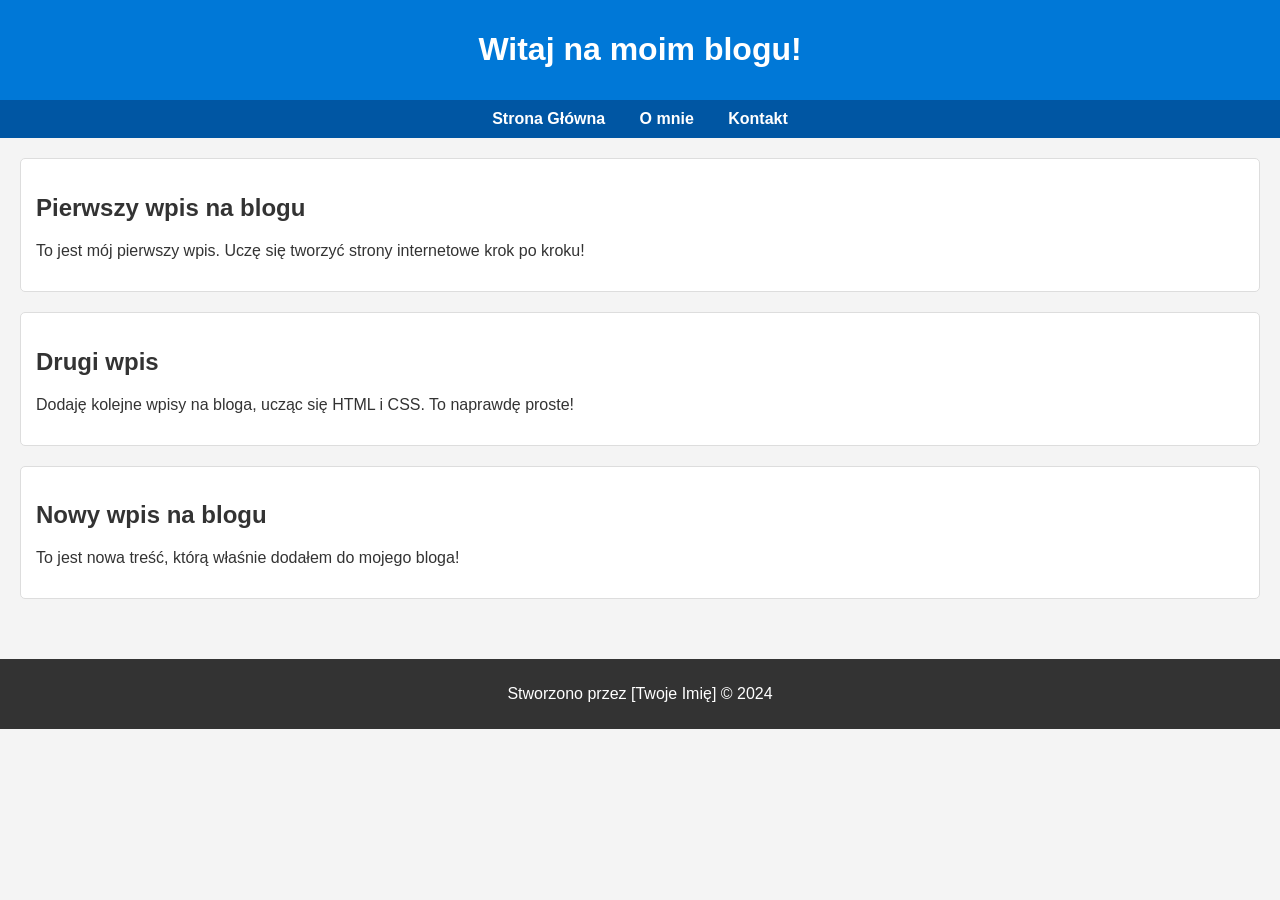
==== index.html @ 07880860 "Poprawiono kod i dodano nowy wpis" ====
<!DOCTYPE html>
<html lang="pl">
  <head>
    <meta charset="UTF-8" />
    <meta name="viewport" content="width=device-width, initial-scale=1.0" />
    <title>Mój Blog</title>
    <style>
      body {
        font-family: Arial, sans-serif;
        margin: 0;
        padding: 0;
        background-color: #f4f4f4;
        color: #333;
      }
      header {
        background: #0078d7;
        color: #fff;
        padding: 10px 20px;
        text-align: center;
      }
      nav {
        background: #0056a3;
        padding: 10px;
        text-align: center;
      }
      nav a {
        color: #fff;
        text-decoration: none;
        margin: 0 15px;
        font-weight: bold;
      }
      nav a:hover {
        text-decoration: underline;
      }
      main {
        padding: 20px;
      }
      article {
        margin-bottom: 20px;
        padding: 15px;
        background: #fff;
        border: 1px solid #ddd;
        border-radius: 5px;
      }
      footer {
        background: #333;
        color: #fff;
        text-align: center;
        padding: 10px;
        margin-top: 20px;
      }
    </style>
  </head>
  <body>
    <header>
      <h1>Witaj na moim blogu!</h1>
    </header>
    <nav>
      <a href="#home">Strona Główna</a>
      <a href="#about">O mnie</a>
      <a href="#contact">Kontakt</a>
    </nav>
    <main>
      <article>
        <h2>Pierwszy wpis na blogu</h2>
        <p>To jest mój pierwszy wpis. Uczę się tworzyć strony internetowe krok po kroku!</p>
      </article>
      <article>
        <h2>Drugi wpis</h2>
        <p>Dodaję kolejne wpisy na bloga, ucząc się HTML i CSS. To naprawdę proste!</p>
      </article>
      <article>
        <h2>Nowy wpis na blogu</h2>
        <p>To jest nowa treść, którą właśnie dodałem do mojego bloga!</p>
      </article>
      
    </main>
    <footer>
      <p>Stworzono przez [Twoje Imię] &copy; 2024</p>
    </footer>
  </body>
</html>
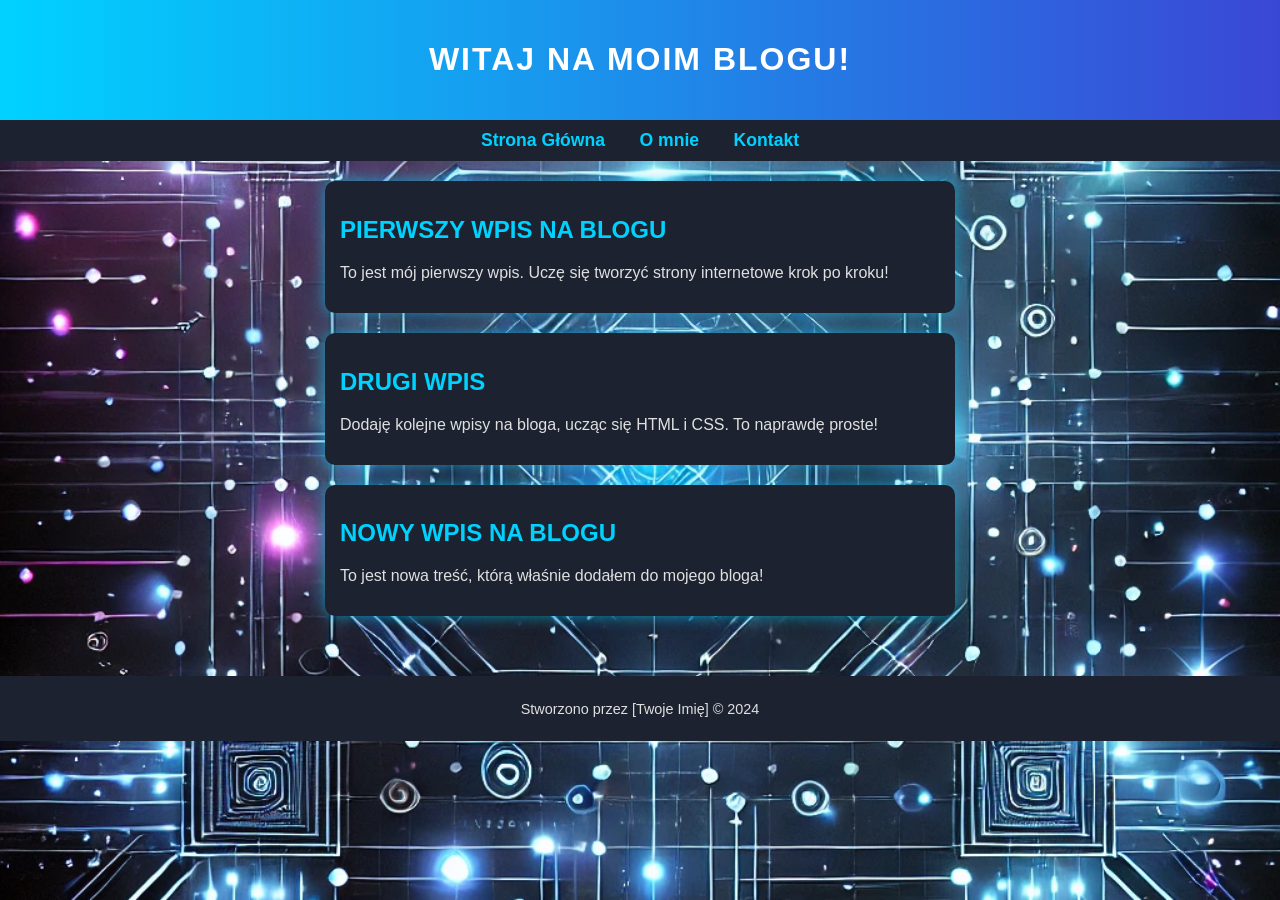
==== commit 67a811cb: "Dodano styl sci-fi, poprawiono strukturę HTML i responsywność" ====
--- a/index.html
+++ b/index.html
@@ -5,79 +5,142 @@
     <meta name="viewport" content="width=device-width, initial-scale=1.0" />
     <title>Mój Blog</title>
     <style>
+      /* Stylizacja całej strony */
       body {
         font-family: Arial, sans-serif;
         margin: 0;
         padding: 0;
-        background-color: #f4f4f4;
-        color: #333;
+        background-image: url('tlo-sci-fi.png'); /* Tło w stylu sci-fi */
+        background-size: cover;
+        background-attachment: fixed;
+        background-position: center;
+        color: #e0e0e0; /* Jasny kolor tekstu dla kontrastu */
       }
+
+      /* Nagłówek strony */
       header {
-        background: #0078d7;
+        background: linear-gradient(90deg, #00d2ff, #3a47d5);
         color: #fff;
-        padding: 10px 20px;
+        padding: 20px;
         text-align: center;
+        text-transform: uppercase;
+        letter-spacing: 2px;
+        box-shadow: 0 4px 10px rgba(0, 0, 0, 0.8);
       }
+
+      /* Nawigacja */
       nav {
-        background: #0056a3;
+        background: #1c2230;
         padding: 10px;
         text-align: center;
       }
+
       nav a {
-        color: #fff;
+        color: #00d2ff;
         text-decoration: none;
         margin: 0 15px;
         font-weight: bold;
+        font-size: 1.1em;
       }
+
       nav a:hover {
-        text-decoration: underline;
+        color: #3a47d5;
+        text-shadow: 0 0 5px #3a47d5;
       }
+
+      /* Główna zawartość */
       main {
         padding: 20px;
+        display: flex;
+        flex-direction: column;
+        align-items: center;
       }
+
       article {
+        background: #1c2230;
         margin-bottom: 20px;
         padding: 15px;
-        background: #fff;
-        border: 1px solid #ddd;
-        border-radius: 5px;
+        border-radius: 10px;
+        box-shadow: 0 0 15px rgba(0, 210, 255, 0.6);
+        width: 90%;
+        max-width: 600px;
+        transition: transform 0.3s ease, box-shadow 0.3s ease;
       }
+
+      article:hover {
+        transform: scale(1.03);
+        box-shadow: 0 0 20px rgba(0, 210, 255, 0.8);
+      }
+
+      h2 {
+        color: #00d2ff;
+        text-transform: uppercase;
+        font-size: 1.5em;
+      }
+
+      /* Stopka */
       footer {
-        background: #333;
-        color: #fff;
+        background: #1c2230;
+        color: #e0e0e0;
         text-align: center;
         padding: 10px;
         margin-top: 20px;
+        font-size: 0.9em;
+      }
+
+      /* Responsywność strony */
+      @media (max-width: 768px) {
+        main {
+          padding: 10px;
+        }
+        article {
+          width: 100%;
+        }
       }
     </style>
   </head>
   <body>
+    <!-- Nagłówek -->
     <header>
       <h1>Witaj na moim blogu!</h1>
     </header>
+
+    <!-- Nawigacja -->
     <nav>
       <a href="#home">Strona Główna</a>
       <a href="#about">O mnie</a>
       <a href="#contact">Kontakt</a>
     </nav>
+
+    <!-- Główna treść strony -->
     <main>
-      <article>
+      <article id="home">
         <h2>Pierwszy wpis na blogu</h2>
-        <p>To jest mój pierwszy wpis. Uczę się tworzyć strony internetowe krok po kroku!</p>
+        <p>
+          To jest mój pierwszy wpis. Uczę się tworzyć strony internetowe krok po
+          kroku!
+        </p>
       </article>
+
       <article>
         <h2>Drugi wpis</h2>
-        <p>Dodaję kolejne wpisy na bloga, ucząc się HTML i CSS. To naprawdę proste!</p>
+        <p>
+          Dodaję kolejne wpisy na bloga, ucząc się HTML i CSS. To naprawdę
+          proste!
+        </p>
       </article>
+
       <article>
         <h2>Nowy wpis na blogu</h2>
         <p>To jest nowa treść, którą właśnie dodałem do mojego bloga!</p>
       </article>
-      
     </main>
+
+    <!-- Stopka -->
     <footer>
       <p>Stworzono przez [Twoje Imię] &copy; 2024</p>
     </footer>
   </body>
 </html>
 
+
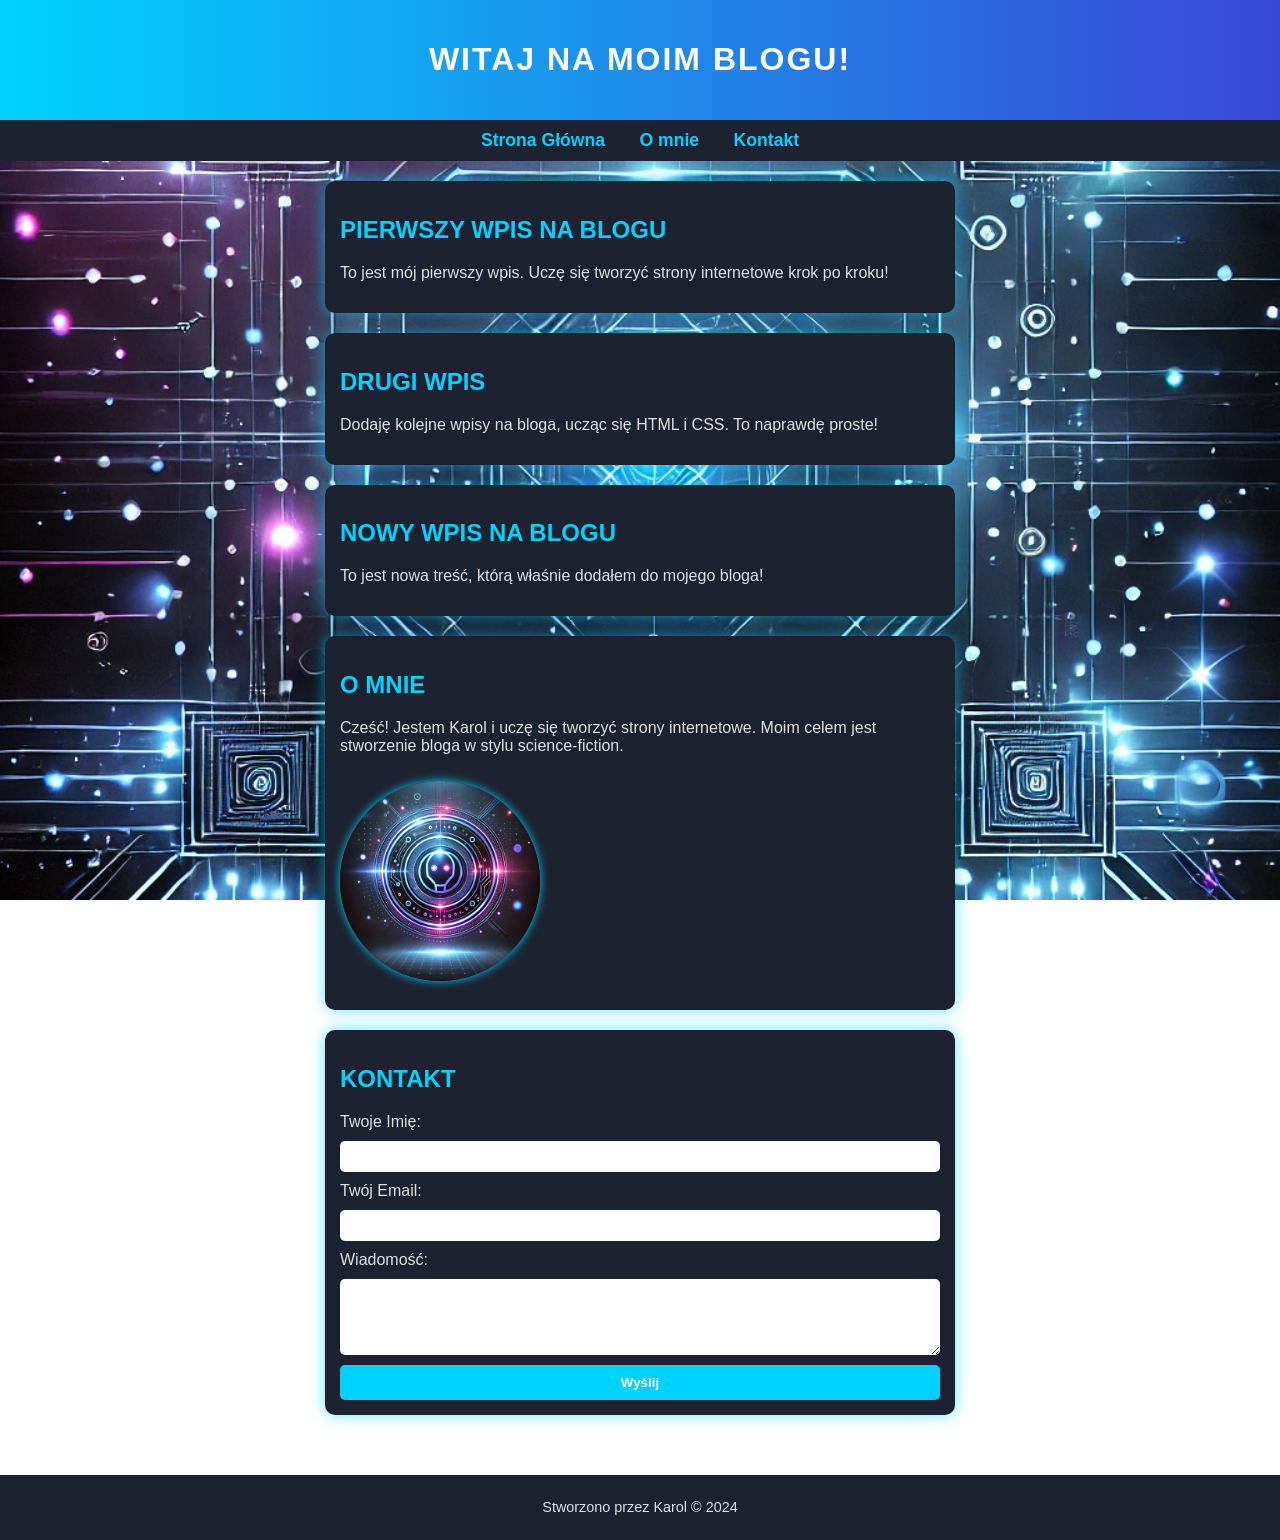
==== commit 47092c2e: "Dodano futurystyczny avatar i zaktualizowano index.html" ====
--- a/index.html
+++ b/index.html
@@ -14,7 +14,7 @@
         background-size: cover;
         background-attachment: fixed;
         background-position: center;
-        color: #e0e0e0; /* Jasny kolor tekstu dla kontrastu */
+        color: #e0e0e0; /* Jasny kolor tekstu */
       }
 
       /* Nagłówek strony */
@@ -56,7 +56,8 @@
         align-items: center;
       }
 
-      article {
+      article,
+      section {
         background: #1c2230;
         margin-bottom: 20px;
         padding: 15px;
@@ -67,7 +68,8 @@
         transition: transform 0.3s ease, box-shadow 0.3s ease;
       }
 
-      article:hover {
+      article:hover,
+      section:hover {
         transform: scale(1.03);
         box-shadow: 0 0 20px rgba(0, 210, 255, 0.8);
       }
@@ -76,6 +78,42 @@
         color: #00d2ff;
         text-transform: uppercase;
         font-size: 1.5em;
+      }
+
+      img {
+        width: 200px;
+        border-radius: 50%;
+        box-shadow: 0 0 10px #00d2ff;
+        margin: 10px 0;
+      }
+
+      /* Formularz kontaktowy */
+      form {
+        display: flex;
+        flex-direction: column;
+        gap: 10px;
+      }
+
+      form input,
+      form textarea {
+        padding: 8px;
+        border: none;
+        border-radius: 5px;
+      }
+
+      form button {
+        background: #00d2ff;
+        color: #fff;
+        border: none;
+        padding: 10px;
+        border-radius: 5px;
+        cursor: pointer;
+        font-weight: bold;
+      }
+
+      form button:hover {
+        background: #3a47d5;
+        box-shadow: 0 0 5px #3a47d5;
       }
 
       /* Stopka */
@@ -88,16 +126,29 @@
         font-size: 0.9em;
       }
 
-      /* Responsywność strony */
+      /* Responsywność */
       @media (max-width: 768px) {
         main {
           padding: 10px;
         }
-        article {
+        article,
+        section {
           width: 100%;
         }
       }
     </style>
+    <script>
+      document.addEventListener("DOMContentLoaded", () => {
+        const links = document.querySelectorAll("nav a");
+        links.forEach(link => {
+          link.addEventListener("click", e => {
+            e.preventDefault();
+            const target = document.querySelector(link.getAttribute("href"));
+            target.scrollIntoView({ behavior: "smooth" });
+          });
+        });
+      });
+    </script>
   </head>
   <body>
     <!-- Nagłówek -->
@@ -114,33 +165,53 @@
 
     <!-- Główna treść strony -->
     <main>
+      <!-- Sekcja Strona Główna -->
       <article id="home">
         <h2>Pierwszy wpis na blogu</h2>
-        <p>
-          To jest mój pierwszy wpis. Uczę się tworzyć strony internetowe krok po
-          kroku!
-        </p>
+        <p>To jest mój pierwszy wpis. Uczę się tworzyć strony internetowe krok po kroku!</p>
       </article>
 
       <article>
         <h2>Drugi wpis</h2>
-        <p>
-          Dodaję kolejne wpisy na bloga, ucząc się HTML i CSS. To naprawdę
-          proste!
-        </p>
+        <p>Dodaję kolejne wpisy na bloga, ucząc się HTML i CSS. To naprawdę proste!</p>
       </article>
 
       <article>
         <h2>Nowy wpis na blogu</h2>
         <p>To jest nowa treść, którą właśnie dodałem do mojego bloga!</p>
       </article>
+
+      <!-- Sekcja O mnie -->
+      <section id="about">
+        <h2>O mnie</h2>
+        <p>Cześć! Jestem Karol i uczę się tworzyć strony internetowe. Moim celem jest stworzenie bloga w stylu science-fiction.</p>
+        <img src="avatar.png" alt="Zdjęcie autora" />
+      </section>
+
+      <!-- Sekcja Kontakt -->
+      <section id="contact">
+        <h2>Kontakt</h2>
+        <form>
+          <label for="name">Twoje Imię:</label>
+          <input type="text" id="name" name="name" required />
+
+          <label for="email">Twój Email:</label>
+          <input type="email" id="email" name="email" required />
+
+          <label for="message">Wiadomość:</label>
+          <textarea id="message" name="message" rows="4" required></textarea>
+
+          <button type="submit">Wyślij</button>
+        </form>
+      </section>
     </main>
 
     <!-- Stopka -->
     <footer>
-      <p>Stworzono przez [Twoje Imię] &copy; 2024</p>
+      <p>Stworzono przez Karol &copy; 2024</p>
     </footer>
   </body>
 </html>
 
 
+
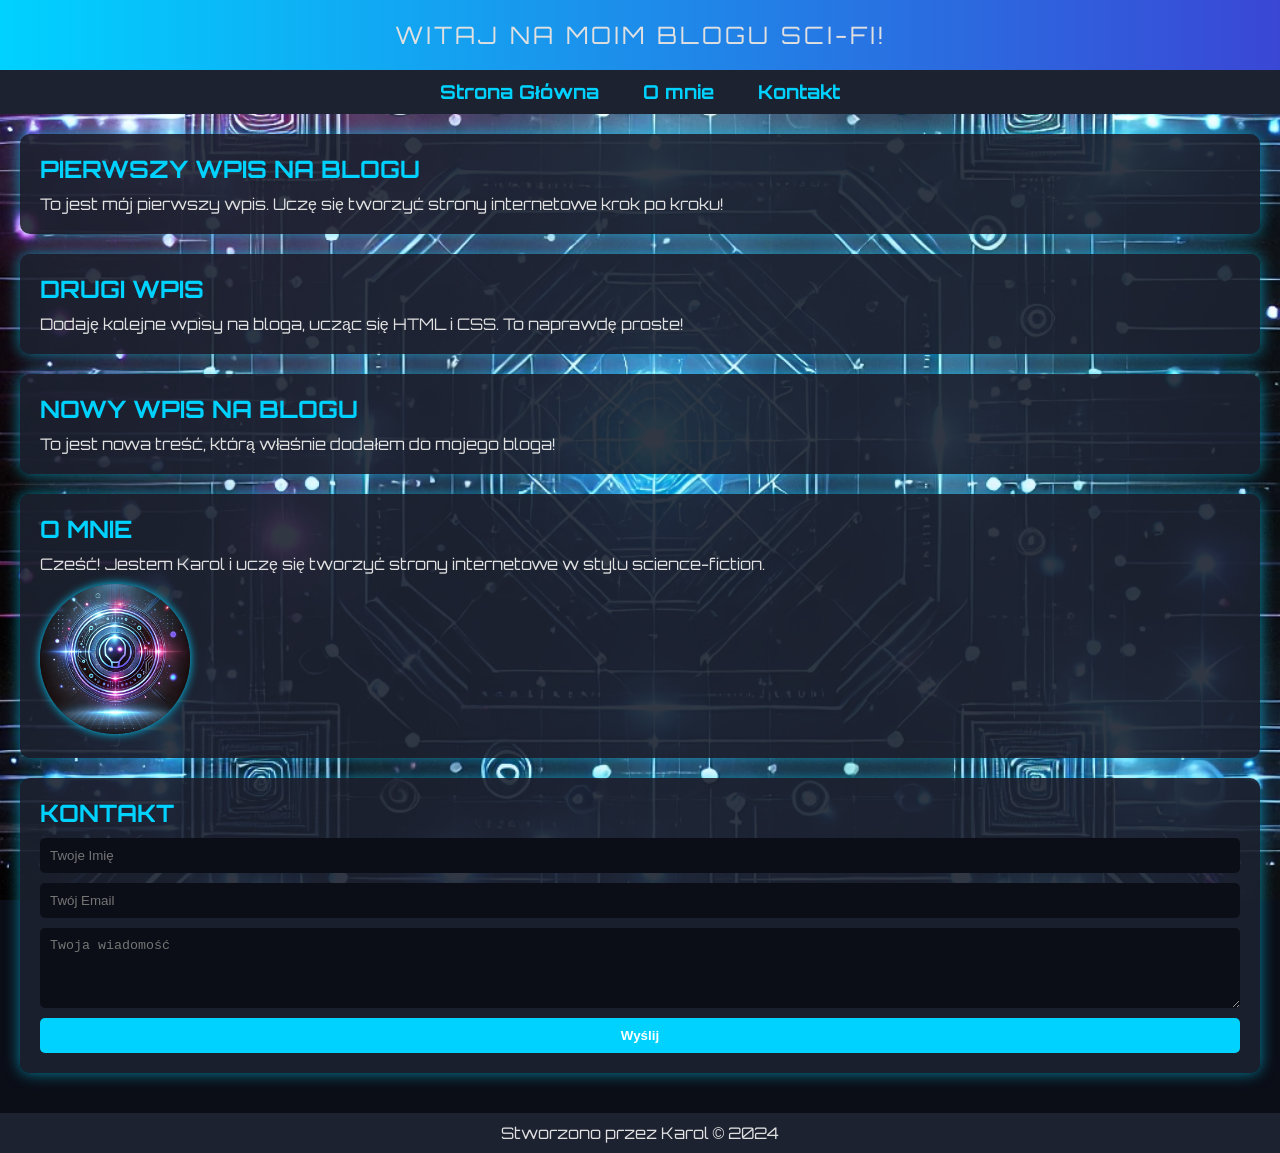
==== commit c0fb772b: "Dodano pełną wersję bloga z animacjami i sekcjami" ====
--- a/index.html
+++ b/index.html
@@ -3,28 +3,57 @@
   <head>
     <meta charset="UTF-8" />
     <meta name="viewport" content="width=device-width, initial-scale=1.0" />
-    <title>Mój Blog</title>
+    <title>Mój Blog Sci-Fi</title>
+    <!-- Google Fonts -->
+    <link
+      href="https://fonts.googleapis.com/css2?family=Orbitron:wght@400;700&display=swap"
+      rel="stylesheet"
+    />
     <style>
-      /* Stylizacja całej strony */
-      body {
-        font-family: Arial, sans-serif;
+      /* Globalne style */
+      * {
         margin: 0;
         padding: 0;
-        background-image: url('tlo-sci-fi.png'); /* Tło w stylu sci-fi */
-        background-size: cover;
-        background-attachment: fixed;
-        background-position: center;
-        color: #e0e0e0; /* Jasny kolor tekstu */
-      }
-
-      /* Nagłówek strony */
+        box-sizing: border-box;
+      }
+
+      body {
+        font-family: "Orbitron", sans-serif;
+        background-color: #0b0e17;
+        color: #e0e0e0;
+        overflow-x: hidden;
+      }
+
+      /* Dynamiczne tło */
+      body::before {
+        content: "";
+        position: fixed;
+        top: 0;
+        left: 0;
+        width: 100%;
+        height: 100%;
+        background: url("tlo-sci-fi.png") no-repeat center center/cover;
+        z-index: -1;
+        animation: backgroundMove 15s infinite alternate;
+      }
+
+      @keyframes backgroundMove {
+        from {
+          background-position: 0 0;
+        }
+        to {
+          background-position: -500px 500px;
+        }
+      }
+
+      /* Nagłówek */
       header {
         background: linear-gradient(90deg, #00d2ff, #3a47d5);
-        color: #fff;
         padding: 20px;
         text-align: center;
+        font-size: 1.5em;
+        letter-spacing: 3px;
         text-transform: uppercase;
-        letter-spacing: 2px;
         box-shadow: 0 4px 10px rgba(0, 0, 0, 0.8);
       }
 
@@ -33,58 +62,58 @@
         background: #1c2230;
         padding: 10px;
         text-align: center;
+        position: sticky;
+        top: 0;
+        z-index: 10;
       }
 
       nav a {
         color: #00d2ff;
         text-decoration: none;
-        margin: 0 15px;
+        margin: 0 20px;
         font-weight: bold;
-        font-size: 1.1em;
+        font-size: 1.2em;
+        transition: color 0.3s ease;
       }
 
       nav a:hover {
         color: #3a47d5;
-        text-shadow: 0 0 5px #3a47d5;
-      }
-
-      /* Główna zawartość */
+        text-shadow: 0 0 10px #3a47d5;
+      }
+
+      /* Sekcja główna */
       main {
         padding: 20px;
-        display: flex;
-        flex-direction: column;
-        align-items: center;
       }
 
       article,
       section {
-        background: #1c2230;
+        background: rgba(28, 34, 48, 0.9);
         margin-bottom: 20px;
-        padding: 15px;
+        padding: 20px;
         border-radius: 10px;
         box-shadow: 0 0 15px rgba(0, 210, 255, 0.6);
-        width: 90%;
-        max-width: 600px;
-        transition: transform 0.3s ease, box-shadow 0.3s ease;
+        transition: transform 0.3s ease;
       }
 
       article:hover,
       section:hover {
-        transform: scale(1.03);
+        transform: translateY(-10px);
         box-shadow: 0 0 20px rgba(0, 210, 255, 0.8);
       }
 
       h2 {
         color: #00d2ff;
         text-transform: uppercase;
-        font-size: 1.5em;
-      }
-
-      img {
-        width: 200px;
+        margin-bottom: 10px;
+      }
+
+      /* Sekcja "O mnie" */
+      img.avatar {
+        width: 150px;
         border-radius: 50%;
         box-shadow: 0 0 10px #00d2ff;
-        margin: 10px 0;
+        margin-top: 10px;
       }
 
       /* Formularz kontaktowy */
@@ -96,44 +125,41 @@
 
       form input,
       form textarea {
-        padding: 8px;
+        padding: 10px;
         border: none;
         border-radius: 5px;
+        background: #0b0e17;
+        color: #e0e0e0;
       }
 
       form button {
         background: #00d2ff;
         color: #fff;
+        padding: 10px;
         border: none;
-        padding: 10px;
         border-radius: 5px;
         cursor: pointer;
         font-weight: bold;
+        transition: background 0.3s;
       }
 
       form button:hover {
         background: #3a47d5;
-        box-shadow: 0 0 5px #3a47d5;
       }
 
       /* Stopka */
       footer {
         background: #1c2230;
+        padding: 10px;
+        text-align: center;
         color: #e0e0e0;
-        text-align: center;
-        padding: 10px;
-        margin-top: 20px;
-        font-size: 0.9em;
       }
 
       /* Responsywność */
       @media (max-width: 768px) {
-        main {
-          padding: 10px;
-        }
-        article,
-        section {
-          width: 100%;
+        nav a {
+          display: block;
+          margin: 10px 0;
         }
       }
     </style>
@@ -152,9 +178,7 @@
   </head>
   <body>
     <!-- Nagłówek -->
-    <header>
-      <h1>Witaj na moim blogu!</h1>
-    </header>
+    <header>Witaj na moim blogu sci-fi!</header>
 
     <!-- Nawigacja -->
     <nav>
@@ -163,9 +187,8 @@
       <a href="#contact">Kontakt</a>
     </nav>
 
-    <!-- Główna treść strony -->
+    <!-- Główna treść -->
     <main>
-      <!-- Sekcja Strona Główna -->
       <article id="home">
         <h2>Pierwszy wpis na blogu</h2>
         <p>To jest mój pierwszy wpis. Uczę się tworzyć strony internetowe krok po kroku!</p>
@@ -181,35 +204,25 @@
         <p>To jest nowa treść, którą właśnie dodałem do mojego bloga!</p>
       </article>
 
-      <!-- Sekcja O mnie -->
       <section id="about">
         <h2>O mnie</h2>
-        <p>Cześć! Jestem Karol i uczę się tworzyć strony internetowe. Moim celem jest stworzenie bloga w stylu science-fiction.</p>
-        <img src="avatar.png" alt="Zdjęcie autora" />
+        <p>Cześć! Jestem Karol i uczę się tworzyć strony internetowe w stylu science-fiction.</p>
+        <img src="avatar.png" alt="Zdjęcie autora" class="avatar" />
       </section>
 
-      <!-- Sekcja Kontakt -->
       <section id="contact">
         <h2>Kontakt</h2>
         <form>
-          <label for="name">Twoje Imię:</label>
-          <input type="text" id="name" name="name" required />
-
-          <label for="email">Twój Email:</label>
-          <input type="email" id="email" name="email" required />
-
-          <label for="message">Wiadomość:</label>
-          <textarea id="message" name="message" rows="4" required></textarea>
-
+          <input type="text" placeholder="Twoje Imię" required />
+          <input type="email" placeholder="Twój Email" required />
+          <textarea rows="4" placeholder="Twoja wiadomość" required></textarea>
           <button type="submit">Wyślij</button>
         </form>
       </section>
     </main>
 
     <!-- Stopka -->
-    <footer>
-      <p>Stworzono przez Karol &copy; 2024</p>
-    </footer>
+    <footer>Stworzono przez Karol &copy; 2024</footer>
   </body>
 </html>
 
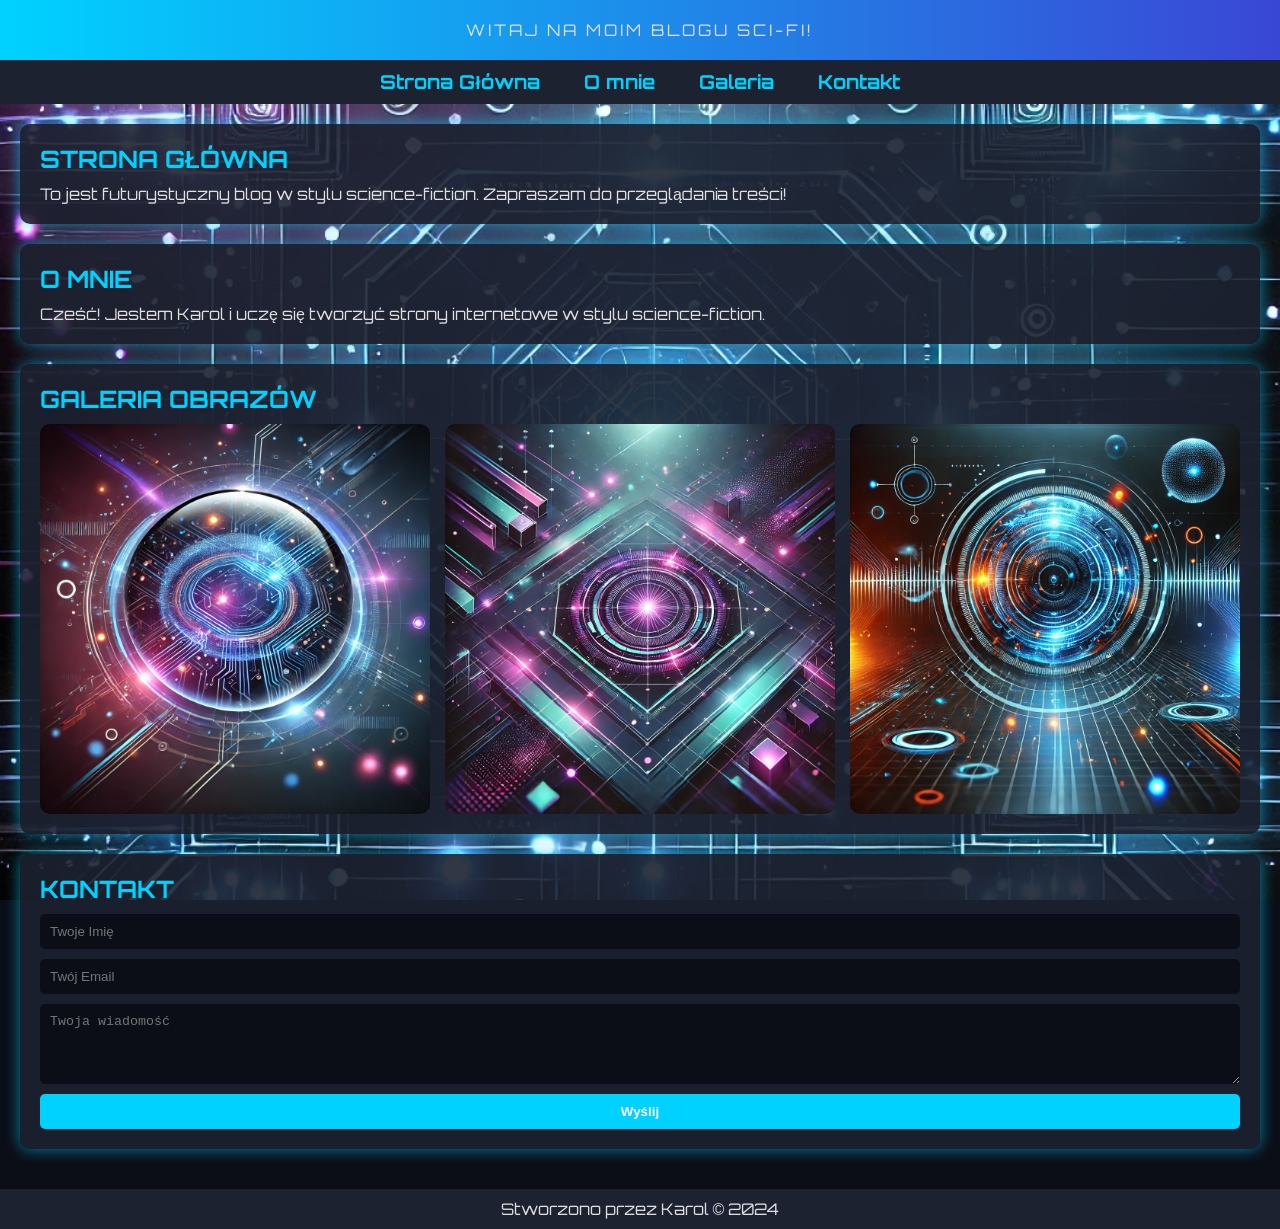
==== commit 2b8f05c7: "Dodano galerię obrazów i ulepszenia strony" ====
--- a/index.html
+++ b/index.html
@@ -4,11 +4,23 @@
     <meta charset="UTF-8" />
     <meta name="viewport" content="width=device-width, initial-scale=1.0" />
     <title>Mój Blog Sci-Fi</title>
+    <!-- Meta Tagi SEO -->
+    <meta
+      name="description"
+      content="Futurystyczny blog w stylu science-fiction z dynamicznymi efektami, galerią obrazów i interaktywnymi sekcjami."
+    />
+    <meta
+      name="keywords"
+      content="blog, science-fiction, futurystyczny design, web development, HTML, CSS"
+    />
+    <meta name="author" content="Karol" />
+
     <!-- Google Fonts -->
     <link
       href="https://fonts.googleapis.com/css2?family=Orbitron:wght@400;700&display=swap"
       rel="stylesheet"
     />
+
     <style>
       /* Globalne style */
       * {
@@ -51,7 +63,6 @@
         background: linear-gradient(90deg, #00d2ff, #3a47d5);
         padding: 20px;
         text-align: center;
-        font-size: 1.5em;
         letter-spacing: 3px;
         text-transform: uppercase;
         box-shadow: 0 4px 10px rgba(0, 0, 0, 0.8);
@@ -81,7 +92,7 @@
         text-shadow: 0 0 10px #3a47d5;
       }
 
-      /* Sekcja główna */
+      /* Główna zawartość */
       main {
         padding: 20px;
       }
@@ -108,12 +119,23 @@
         margin-bottom: 10px;
       }
 
-      /* Sekcja "O mnie" */
-      img.avatar {
-        width: 150px;
-        border-radius: 50%;
-        box-shadow: 0 0 10px #00d2ff;
-        margin-top: 10px;
+      /* Galeria obrazów */
+      .gallery {
+        display: grid;
+        grid-template-columns: repeat(auto-fit, minmax(200px, 1fr));
+        gap: 15px;
+      }
+
+      .gallery img {
+        width: 100%;
+        border-radius: 10px;
+        transition: transform 0.3s ease;
+        cursor: pointer;
+      }
+
+      .gallery img:hover {
+        transform: scale(1.05);
+        box-shadow: 0 0 15px #00d2ff;
       }
 
       /* Formularz kontaktowy */
@@ -154,27 +176,7 @@
         text-align: center;
         color: #e0e0e0;
       }
-
-      /* Responsywność */
-      @media (max-width: 768px) {
-        nav a {
-          display: block;
-          margin: 10px 0;
-        }
-      }
     </style>
-    <script>
-      document.addEventListener("DOMContentLoaded", () => {
-        const links = document.querySelectorAll("nav a");
-        links.forEach(link => {
-          link.addEventListener("click", e => {
-            e.preventDefault();
-            const target = document.querySelector(link.getAttribute("href"));
-            target.scrollIntoView({ behavior: "smooth" });
-          });
-        });
-      });
-    </script>
   </head>
   <body>
     <!-- Nagłówek -->
@@ -184,30 +186,29 @@
     <nav>
       <a href="#home">Strona Główna</a>
       <a href="#about">O mnie</a>
+      <a href="#gallery">Galeria</a>
       <a href="#contact">Kontakt</a>
     </nav>
 
     <!-- Główna treść -->
     <main>
-      <article id="home">
-        <h2>Pierwszy wpis na blogu</h2>
-        <p>To jest mój pierwszy wpis. Uczę się tworzyć strony internetowe krok po kroku!</p>
-      </article>
-
-      <article>
-        <h2>Drugi wpis</h2>
-        <p>Dodaję kolejne wpisy na bloga, ucząc się HTML i CSS. To naprawdę proste!</p>
-      </article>
-
-      <article>
-        <h2>Nowy wpis na blogu</h2>
-        <p>To jest nowa treść, którą właśnie dodałem do mojego bloga!</p>
-      </article>
+      <section id="home">
+        <h2>Strona Główna</h2>
+        <p>To jest futurystyczny blog w stylu science-fiction. Zapraszam do przeglądania treści!</p>
+      </section>
 
       <section id="about">
         <h2>O mnie</h2>
         <p>Cześć! Jestem Karol i uczę się tworzyć strony internetowe w stylu science-fiction.</p>
-        <img src="avatar.png" alt="Zdjęcie autora" class="avatar" />
+      </section>
+
+      <section id="gallery">
+        <h2>Galeria Obrazów</h2>
+        <div class="gallery">
+          <img src="img1.png" alt="Obraz 1" />
+          <img src="img2.png" alt="Obraz 2" />
+          <img src="img3.png" alt="Obraz 3" />
+        </div>
       </section>
 
       <section id="contact">
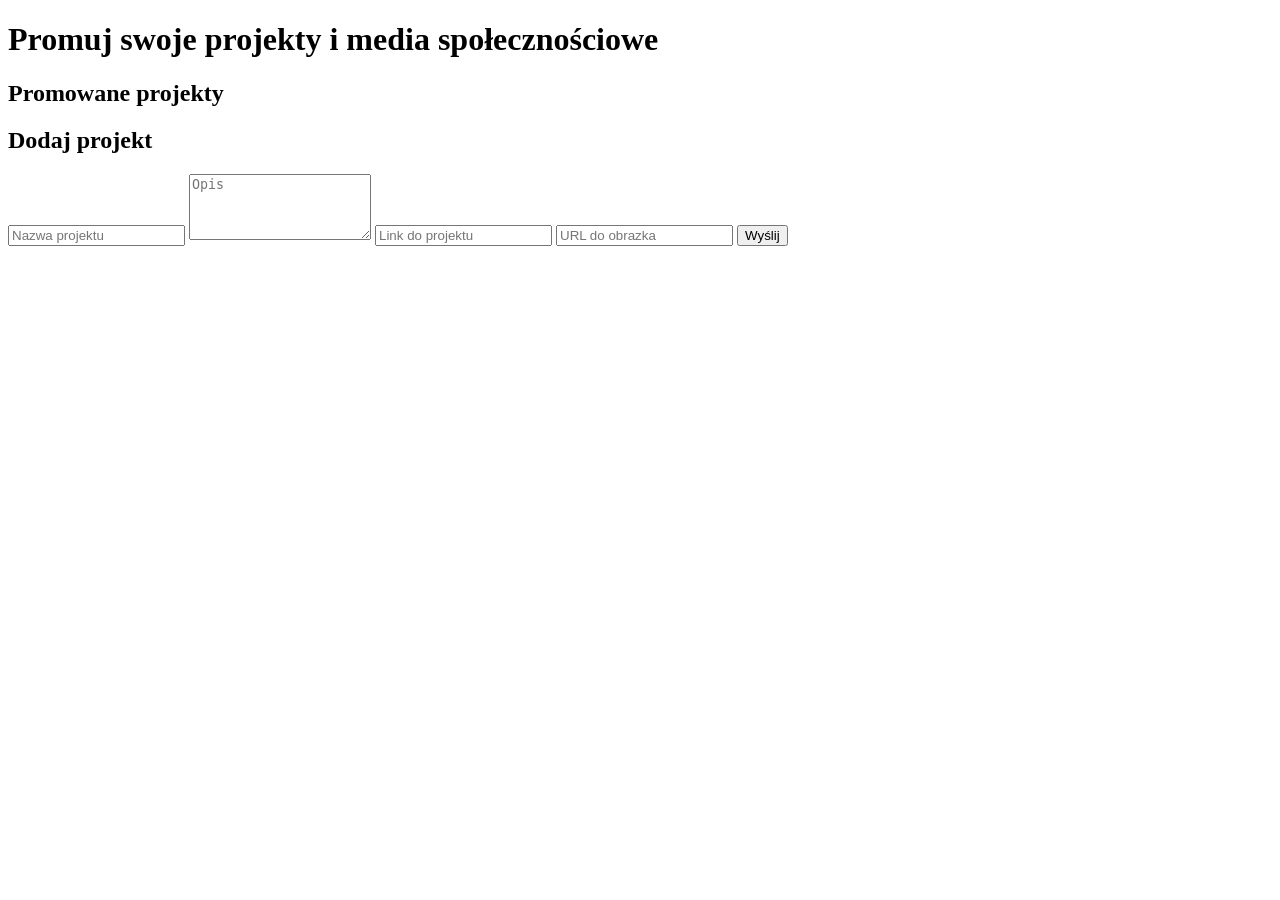
==== commit 627abf52: "index.html" ====
--- a/index.html
+++ b/index.html
@@ -3,229 +3,32 @@
   <head>
     <meta charset="UTF-8" />
     <meta name="viewport" content="width=device-width, initial-scale=1.0" />
-    <title>Mój Blog Sci-Fi</title>
-    <!-- Meta Tagi SEO -->
-    <meta
-      name="description"
-      content="Futurystyczny blog w stylu science-fiction z dynamicznymi efektami, galerią obrazów i interaktywnymi sekcjami."
-    />
-    <meta
-      name="keywords"
-      content="blog, science-fiction, futurystyczny design, web development, HTML, CSS"
-    />
-    <meta name="author" content="Karol" />
-
-    <!-- Google Fonts -->
-    <link
-      href="https://fonts.googleapis.com/css2?family=Orbitron:wght@400;700&display=swap"
-      rel="stylesheet"
-    />
-
-    <style>
-      /* Globalne style */
-      * {
-        margin: 0;
-        padding: 0;
-        box-sizing: border-box;
-      }
-
-      body {
-        font-family: "Orbitron", sans-serif;
-        background-color: #0b0e17;
-        color: #e0e0e0;
-        overflow-x: hidden;
-      }
-
-      /* Dynamiczne tło */
-      body::before {
-        content: "";
-        position: fixed;
-        top: 0;
-        left: 0;
-        width: 100%;
-        height: 100%;
-        background: url("tlo-sci-fi.png") no-repeat center center/cover;
-        z-index: -1;
-        animation: backgroundMove 15s infinite alternate;
-      }
-
-      @keyframes backgroundMove {
-        from {
-          background-position: 0 0;
-        }
-        to {
-          background-position: -500px 500px;
-        }
-      }
-
-      /* Nagłówek */
-      header {
-        background: linear-gradient(90deg, #00d2ff, #3a47d5);
-        padding: 20px;
-        text-align: center;
-        letter-spacing: 3px;
-        text-transform: uppercase;
-        box-shadow: 0 4px 10px rgba(0, 0, 0, 0.8);
-      }
-
-      /* Nawigacja */
-      nav {
-        background: #1c2230;
-        padding: 10px;
-        text-align: center;
-        position: sticky;
-        top: 0;
-        z-index: 10;
-      }
-
-      nav a {
-        color: #00d2ff;
-        text-decoration: none;
-        margin: 0 20px;
-        font-weight: bold;
-        font-size: 1.2em;
-        transition: color 0.3s ease;
-      }
-
-      nav a:hover {
-        color: #3a47d5;
-        text-shadow: 0 0 10px #3a47d5;
-      }
-
-      /* Główna zawartość */
-      main {
-        padding: 20px;
-      }
-
-      article,
-      section {
-        background: rgba(28, 34, 48, 0.9);
-        margin-bottom: 20px;
-        padding: 20px;
-        border-radius: 10px;
-        box-shadow: 0 0 15px rgba(0, 210, 255, 0.6);
-        transition: transform 0.3s ease;
-      }
-
-      article:hover,
-      section:hover {
-        transform: translateY(-10px);
-        box-shadow: 0 0 20px rgba(0, 210, 255, 0.8);
-      }
-
-      h2 {
-        color: #00d2ff;
-        text-transform: uppercase;
-        margin-bottom: 10px;
-      }
-
-      /* Galeria obrazów */
-      .gallery {
-        display: grid;
-        grid-template-columns: repeat(auto-fit, minmax(200px, 1fr));
-        gap: 15px;
-      }
-
-      .gallery img {
-        width: 100%;
-        border-radius: 10px;
-        transition: transform 0.3s ease;
-        cursor: pointer;
-      }
-
-      .gallery img:hover {
-        transform: scale(1.05);
-        box-shadow: 0 0 15px #00d2ff;
-      }
-
-      /* Formularz kontaktowy */
-      form {
-        display: flex;
-        flex-direction: column;
-        gap: 10px;
-      }
-
-      form input,
-      form textarea {
-        padding: 10px;
-        border: none;
-        border-radius: 5px;
-        background: #0b0e17;
-        color: #e0e0e0;
-      }
-
-      form button {
-        background: #00d2ff;
-        color: #fff;
-        padding: 10px;
-        border: none;
-        border-radius: 5px;
-        cursor: pointer;
-        font-weight: bold;
-        transition: background 0.3s;
-      }
-
-      form button:hover {
-        background: #3a47d5;
-      }
-
-      /* Stopka */
-      footer {
-        background: #1c2230;
-        padding: 10px;
-        text-align: center;
-        color: #e0e0e0;
-      }
-    </style>
+    <title>Promuj swoje projekty</title>
+    <link rel="stylesheet" href="style.css" />
   </head>
   <body>
-    <!-- Nagłówek -->
-    <header>Witaj na moim blogu sci-fi!</header>
+    <header>
+      <h1>Promuj swoje projekty i media społecznościowe</h1>
+    </header>
 
-    <!-- Nawigacja -->
-    <nav>
-      <a href="#home">Strona Główna</a>
-      <a href="#about">O mnie</a>
-      <a href="#gallery">Galeria</a>
-      <a href="#contact">Kontakt</a>
-    </nav>
-
-    <!-- Główna treść -->
     <main>
-      <section id="home">
-        <h2>Strona Główna</h2>
-        <p>To jest futurystyczny blog w stylu science-fiction. Zapraszam do przeglądania treści!</p>
+      <section id="submissions">
+        <h2>Promowane projekty</h2>
+        <div id="entries"></div>
       </section>
 
-      <section id="about">
-        <h2>O mnie</h2>
-        <p>Cześć! Jestem Karol i uczę się tworzyć strony internetowe w stylu science-fiction.</p>
-      </section>
-
-      <section id="gallery">
-        <h2>Galeria Obrazów</h2>
-        <div class="gallery">
-          <img src="img1.png" alt="Obraz 1" />
-          <img src="img2.png" alt="Obraz 2" />
-          <img src="img3.png" alt="Obraz 3" />
-        </div>
-      </section>
-
-      <section id="contact">
-        <h2>Kontakt</h2>
-        <form>
-          <input type="text" placeholder="Twoje Imię" required />
-          <input type="email" placeholder="Twój Email" required />
-          <textarea rows="4" placeholder="Twoja wiadomość" required></textarea>
-          <button type="submit">Wyślij</button>
+      <section>
+        <h2>Dodaj projekt</h2>
+        <form id="submission-form">
+          <input type="text" id="name" placeholder="Nazwa projektu" required />
+          <textarea id="description" placeholder="Opis" rows="4" required></textarea>
+          <input type="url" id="url" placeholder="Link do projektu" required />
+          <input type="url" id="image" placeholder="URL do obrazka" />
+          <button type="button" id="submit-btn">Wyślij</button>
         </form>
       </section>
     </main>
 
-    <!-- Stopka -->
-    <footer>Stworzono przez Karol &copy; 2024</footer>
+    <script src="script.js"></script>
   </body>
 </html>
-
-
-
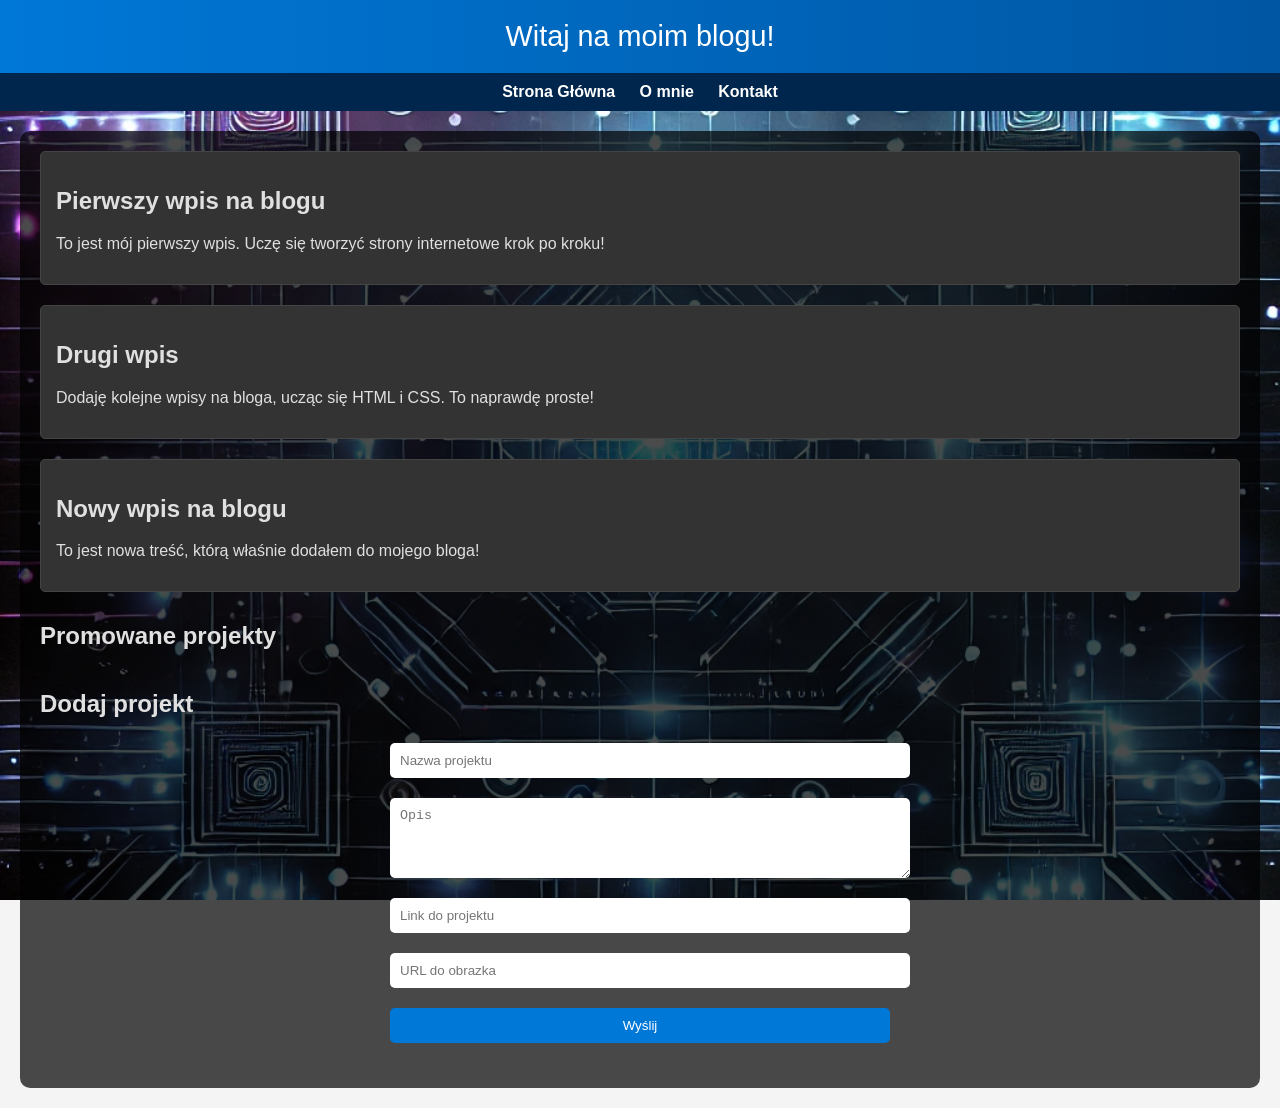
==== commit d84c1920: "Update index.html" ====
--- a/index.html
+++ b/index.html
@@ -3,32 +3,150 @@
   <head>
     <meta charset="UTF-8" />
     <meta name="viewport" content="width=device-width, initial-scale=1.0" />
-    <title>Promuj swoje projekty</title>
+    <title>Mój Blog - Promuj swoje projekty</title>
     <link rel="stylesheet" href="style.css" />
+    <style>
+      /* Ogólne style */
+      body {
+        font-family: Arial, sans-serif;
+        margin: 0;
+        padding: 0;
+        background-image: url('tlo-sci-fi.png');
+        background-size: cover;
+        background-attachment: fixed;
+        background-position: center;
+        color: #e0e0e0;
+      }
+
+      header {
+        background: linear-gradient(to right, #0078d7, #0056a3);
+        color: #fff;
+        padding: 20px;
+        text-align: center;
+        font-size: 1.8em;
+      }
+
+      nav {
+        text-align: center;
+        background: #00264d;
+        padding: 10px;
+      }
+
+      nav a {
+        color: #fff;
+        text-decoration: none;
+        margin: 0 10px;
+        font-weight: bold;
+      }
+
+      nav a:hover {
+        text-decoration: underline;
+      }
+
+      /* Sekcja wpisów */
+      main {
+        padding: 20px;
+        background: rgba(0, 0, 0, 0.7);
+        border-radius: 10px;
+        margin: 20px;
+      }
+
+      article {
+        margin-bottom: 20px;
+        padding: 15px;
+        background: #333;
+        border: 1px solid #444;
+        border-radius: 5px;
+      }
+
+      /* Sekcja Promowane Projekty */
+      #submissions {
+        margin-top: 30px;
+      }
+
+      .entry {
+        margin-bottom: 15px;
+        padding: 10px;
+        background: #222;
+        border: 1px solid #555;
+        border-radius: 5px;
+      }
+
+      .entry img {
+        max-width: 150px;
+        margin-bottom: 10px;
+      }
+
+      /* Formularz */
+      form input,
+      form textarea,
+      form button {
+        width: 100%;
+        padding: 10px;
+        margin: 5px 0;
+        border: none;
+        border-radius: 5px;
+      }
+
+      form button {
+        background-color: #0078d7;
+        color: #fff;
+        cursor: pointer;
+      }
+
+      form button:hover {
+        background-color: #0056a3;
+      }
+    </style>
   </head>
   <body>
-    <header>
-      <h1>Promuj swoje projekty i media społecznościowe</h1>
-    </header>
+    <header>Witaj na moim blogu!</header>
 
+    <!-- Nawigacja -->
+    <nav>
+      <a href="#home">Strona Główna</a>
+      <a href="#about">O mnie</a>
+      <a href="#contact">Kontakt</a>
+    </nav>
+
+    <!-- Wpisy na blogu -->
     <main>
+      <article>
+        <h2>Pierwszy wpis na blogu</h2>
+        <p>To jest mój pierwszy wpis. Uczę się tworzyć strony internetowe krok po kroku!</p>
+      </article>
+      <article>
+        <h2>Drugi wpis</h2>
+        <p>Dodaję kolejne wpisy na bloga, ucząc się HTML i CSS. To naprawdę proste!</p>
+      </article>
+      <article>
+        <h2>Nowy wpis na blogu</h2>
+        <p>To jest nowa treść, którą właśnie dodałem do mojego bloga!</p>
+      </article>
+
+      <!-- Sekcja Promowane Projekty -->
       <section id="submissions">
         <h2>Promowane projekty</h2>
-        <div id="entries"></div>
+        <div id="entries">
+          <!-- Projekty będą załadowane dynamicznie -->
+        </div>
       </section>
 
+      <!-- Formularz dodawania projektu -->
       <section>
         <h2>Dodaj projekt</h2>
         <form id="submission-form">
           <input type="text" id="name" placeholder="Nazwa projektu" required />
           <textarea id="description" placeholder="Opis" rows="4" required></textarea>
           <input type="url" id="url" placeholder="Link do projektu" required />
-          <input type="url" id="image" placeholder="URL do obrazka" />
-          <button type="button" id="submit-btn">Wyślij</button>
+          <input type="url" id="image" placeholder="URL do obrazka" required />
+          <button type="submit">Wyślij</button>
         </form>
       </section>
     </main>
 
+    <!-- Podłączenie skryptu -->
     <script src="script.js"></script>
   </body>
 </html>
+
--- a/style.css
+++ b/style.css
@@ -0,0 +1,48 @@
+body {
+  font-family: Arial, sans-serif;
+  background-color: #f4f4f4;
+  color: #333;
+  margin: 0;
+  padding: 0;
+}
+
+header {
+  background-color: #0078d7;
+  color: white;
+  text-align: center;
+  padding: 20px;
+}
+
+form {
+  display: flex;
+  flex-direction: column;
+  gap: 10px;
+  max-width: 500px;
+  margin: 20px auto;
+}
+
+form input, form textarea, form button {
+  padding: 10px;
+  border: 1px solid #ccc;
+  border-radius: 5px;
+}
+
+#entries {
+  display: flex;
+  flex-wrap: wrap;
+  gap: 20px;
+  justify-content: center;
+}
+
+.entry {
+  border: 1px solid #ccc;
+  padding: 10px;
+  width: 300px;
+  text-align: center;
+  background-color: white;
+}
+
+.entry img {
+  width: 100%;
+  height: auto;
+}
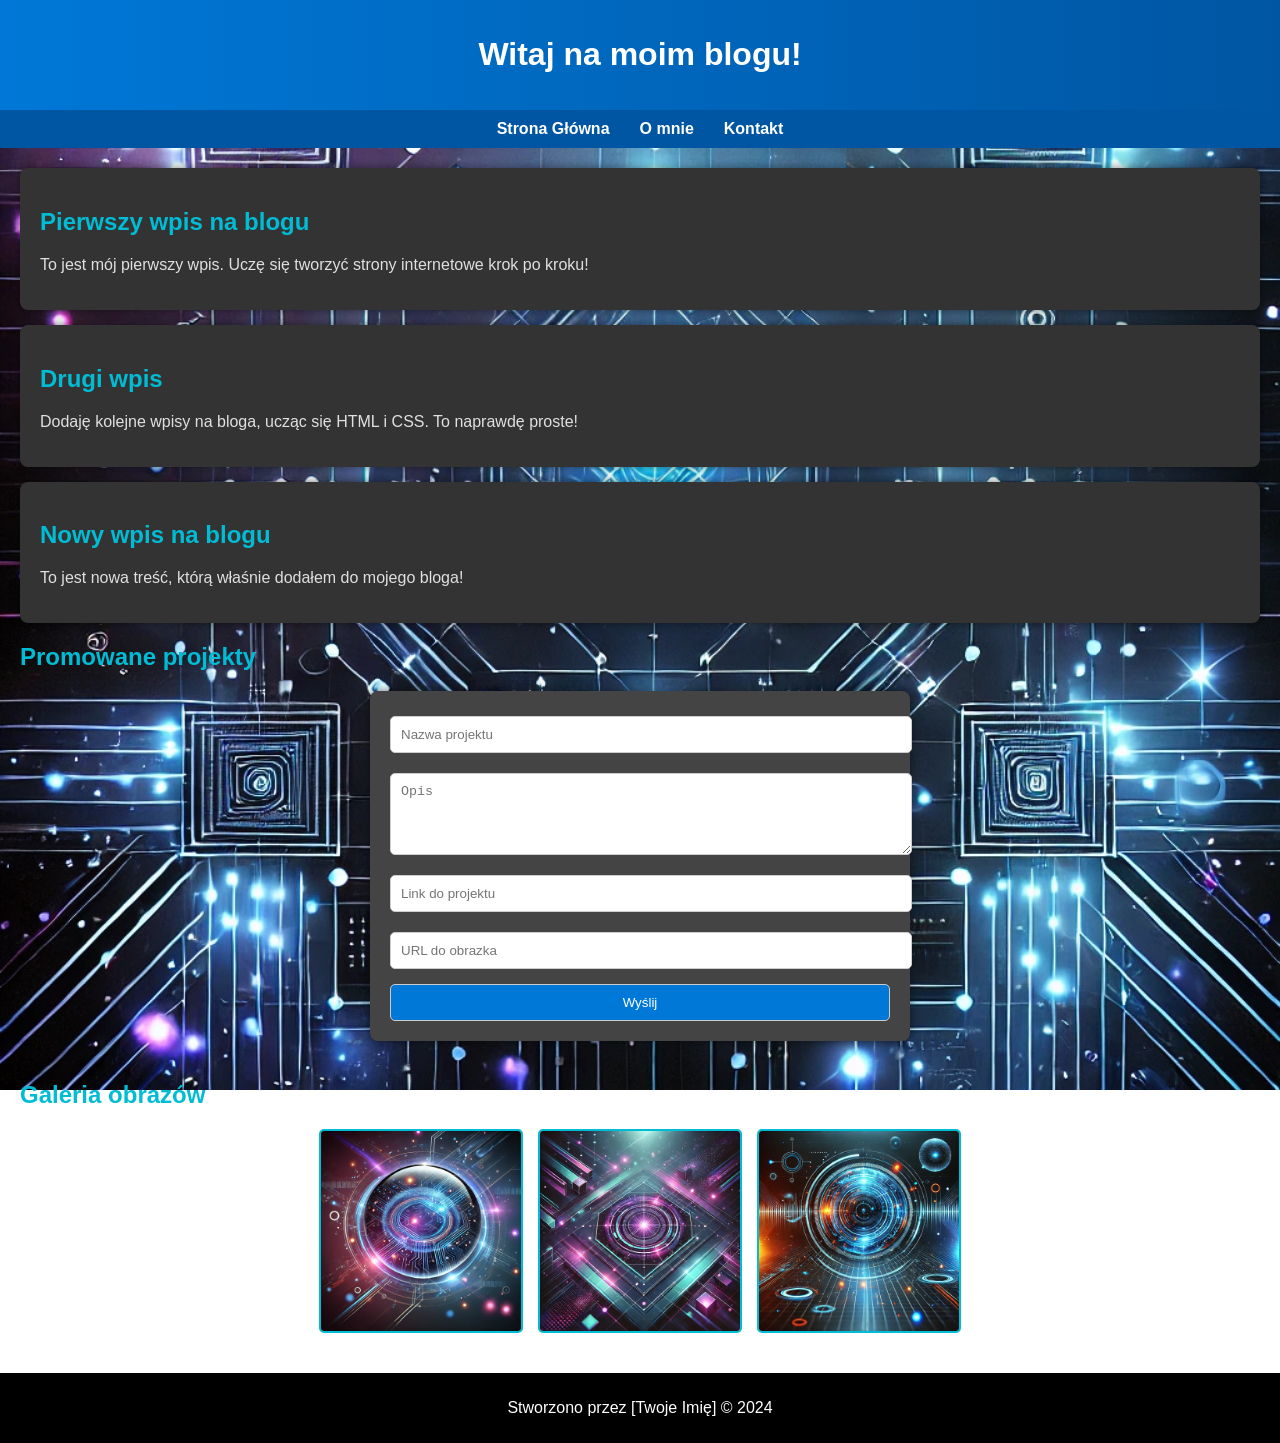
==== commit 68d43991: "Dodano galerię, formularz i połączono blog z nowymi sekcjami" ====
--- a/index.html
+++ b/index.html
@@ -3,7 +3,7 @@
   <head>
     <meta charset="UTF-8" />
     <meta name="viewport" content="width=device-width, initial-scale=1.0" />
-    <title>Mój Blog - Promuj swoje projekty</title>
+    <title>Mój Blog</title>
     <link rel="stylesheet" href="style.css" />
     <style>
       /* Ogólne style */
@@ -11,130 +11,129 @@
         font-family: Arial, sans-serif;
         margin: 0;
         padding: 0;
-        background-image: url('tlo-sci-fi.png');
+        background: url("tlo-sci-fi.png") no-repeat center center fixed;
         background-size: cover;
-        background-attachment: fixed;
-        background-position: center;
         color: #e0e0e0;
       }
-
       header {
         background: linear-gradient(to right, #0078d7, #0056a3);
         color: #fff;
-        padding: 20px;
+        padding: 15px;
         text-align: center;
-        font-size: 1.8em;
       }
-
       nav {
-        text-align: center;
-        background: #00264d;
+        display: flex;
+        justify-content: center;
+        background: #0056a3;
         padding: 10px;
       }
-
       nav a {
         color: #fff;
         text-decoration: none;
-        margin: 0 10px;
+        margin: 0 15px;
         font-weight: bold;
       }
-
       nav a:hover {
         text-decoration: underline;
       }
-
-      /* Sekcja wpisów */
       main {
         padding: 20px;
-        background: rgba(0, 0, 0, 0.7);
-        border-radius: 10px;
-        margin: 20px;
       }
-
       article {
-        margin-bottom: 20px;
-        padding: 15px;
         background: #333;
-        border: 1px solid #444;
-        border-radius: 5px;
+        padding: 20px;
+        margin-bottom: 15px;
+        border-radius: 8px;
+        box-shadow: 0 0 10px rgba(0, 0, 0, 0.5);
       }
-
-      /* Sekcja Promowane Projekty */
-      #submissions {
-        margin-top: 30px;
+      h2 {
+        color: #00bcd4;
       }
-
-      .entry {
-        margin-bottom: 15px;
+      footer {
+        text-align: center;
+        background: #000;
+        color: #fff;
         padding: 10px;
-        background: #222;
-        border: 1px solid #555;
-        border-radius: 5px;
-      }
-
-      .entry img {
-        max-width: 150px;
-        margin-bottom: 10px;
+        margin-top: 20px;
       }
 
       /* Formularz */
-      form input,
-      form textarea,
-      form button {
+      form {
+        background: #444;
+        padding: 20px;
+        border-radius: 8px;
+        box-shadow: 0 0 10px rgba(0, 0, 0, 0.5);
+      }
+      input,
+      textarea {
         width: 100%;
         padding: 10px;
         margin: 5px 0;
         border: none;
         border-radius: 5px;
       }
-
-      form button {
-        background-color: #0078d7;
+      button {
+        background: #0078d7;
         color: #fff;
+        border: none;
+        padding: 10px;
         cursor: pointer;
+        border-radius: 5px;
+      }
+      button:hover {
+        background: #0056a3;
       }
 
-      form button:hover {
-        background-color: #0056a3;
+      /* Galeria obrazów */
+      .gallery-container {
+        display: flex;
+        justify-content: center;
+        flex-wrap: wrap;
+        gap: 15px;
+      }
+      .gallery-container img {
+        width: 200px;
+        height: auto;
+        border: 2px solid #00bcd4;
+        border-radius: 5px;
+        transition: transform 0.3s ease;
+      }
+      .gallery-container img:hover {
+        transform: scale(1.1);
       }
     </style>
   </head>
   <body>
-    <header>Witaj na moim blogu!</header>
-
-    <!-- Nawigacja -->
+    <!-- Nagłówek i menu nawigacyjne -->
+    <header>
+      <h1>Witaj na moim blogu!</h1>
+    </header>
     <nav>
       <a href="#home">Strona Główna</a>
       <a href="#about">O mnie</a>
       <a href="#contact">Kontakt</a>
     </nav>
 
-    <!-- Wpisy na blogu -->
+    <!-- Sekcja główna z blogiem -->
     <main>
-      <article>
-        <h2>Pierwszy wpis na blogu</h2>
-        <p>To jest mój pierwszy wpis. Uczę się tworzyć strony internetowe krok po kroku!</p>
-      </article>
-      <article>
-        <h2>Drugi wpis</h2>
-        <p>Dodaję kolejne wpisy na bloga, ucząc się HTML i CSS. To naprawdę proste!</p>
-      </article>
-      <article>
-        <h2>Nowy wpis na blogu</h2>
-        <p>To jest nowa treść, którą właśnie dodałem do mojego bloga!</p>
-      </article>
+      <section>
+        <article>
+          <h2>Pierwszy wpis na blogu</h2>
+          <p>To jest mój pierwszy wpis. Uczę się tworzyć strony internetowe krok po kroku!</p>
+        </article>
+        <article>
+          <h2>Drugi wpis</h2>
+          <p>Dodaję kolejne wpisy na bloga, ucząc się HTML i CSS. To naprawdę proste!</p>
+        </article>
+        <article>
+          <h2>Nowy wpis na blogu</h2>
+          <p>To jest nowa treść, którą właśnie dodałem do mojego bloga!</p>
+        </article>
+      </section>
 
       <!-- Sekcja Promowane Projekty -->
-      <section id="submissions">
+      <section>
         <h2>Promowane projekty</h2>
-        <div id="entries">
-          <!-- Projekty będą załadowane dynamicznie -->
-        </div>
-      </section>
-
-      <!-- Formularz dodawania projektu -->
-      <section>
-        <h2>Dodaj projekt</h2>
         <form id="submission-form">
           <input type="text" id="name" placeholder="Nazwa projektu" required />
           <textarea id="description" placeholder="Opis" rows="4" required></textarea>
@@ -142,11 +141,26 @@
           <input type="url" id="image" placeholder="URL do obrazka" required />
           <button type="submit">Wyślij</button>
         </form>
+        <div id="entries"></div>
+      </section>
+
+      <!-- Galeria obrazów -->
+      <section id="gallery">
+        <h2>Galeria obrazów</h2>
+        <div class="gallery-container">
+          <img src="img1.png" alt="Obraz 1" />
+          <img src="img2.png" alt="Obraz 2" />
+          <img src="img3.png" alt="Obraz 3" />
+        </div>
       </section>
     </main>
 
-    <!-- Podłączenie skryptu -->
+    <!-- Stopka -->
+    <footer>
+      <p>Stworzono przez [Twoje Imię] &copy; 2024</p>
+    </footer>
+
+    <!-- Dodanie skryptu -->
     <script src="script.js"></script>
   </body>
 </html>
-
